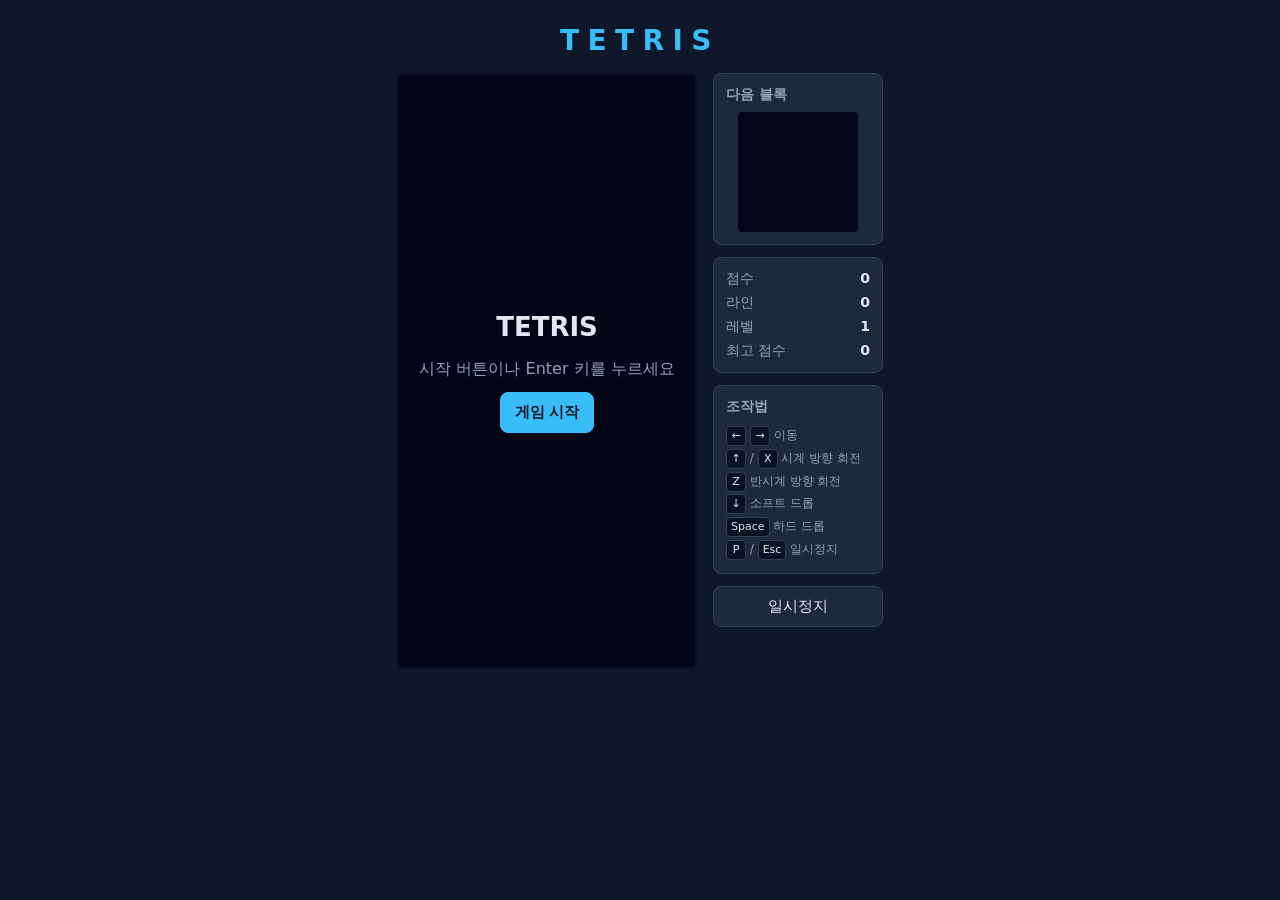
==== tetris/index.html @ af0ab661 "간단한 테트리스 웹 게임(tetris/) 추가" ====
<!DOCTYPE html>
<html lang="ko">
<head>
  <meta charset="UTF-8" />
  <meta name="viewport" content="width=device-width, initial-scale=1.0" />
  <title>Tetris</title>
  <link rel="stylesheet" href="style.css" />
</head>
<body>
  <main class="app">
    <h1 class="title">TETRIS</h1>

    <div class="game">
      <div class="board-wrap">
        <canvas id="board" width="300" height="600" aria-label="테트리스 게임판"></canvas>
        <div id="overlay" class="overlay">
          <h2 id="overlay-title">TETRIS</h2>
          <p id="overlay-text">시작 버튼이나 Enter 키를 누르세요</p>
          <button id="start-btn" type="button" class="btn primary">게임 시작</button>
        </div>
      </div>

      <aside class="panel">
        <section class="card">
          <h3>다음 블록</h3>
          <canvas id="next" width="120" height="120"></canvas>
        </section>

        <section class="card stats">
          <div class="stat"><span>점수</span><strong id="score">0</strong></div>
          <div class="stat"><span>라인</span><strong id="lines">0</strong></div>
          <div class="stat"><span>레벨</span><strong id="level">1</strong></div>
          <div class="stat"><span>최고 점수</span><strong id="best">0</strong></div>
        </section>

        <section class="card help">
          <h3>조작법</h3>
          <ul>
            <li><kbd>←</kbd> <kbd>→</kbd> 이동</li>
            <li><kbd>↑</kbd> / <kbd>X</kbd> 시계 방향 회전</li>
            <li><kbd>Z</kbd> 반시계 방향 회전</li>
            <li><kbd>↓</kbd> 소프트 드롭</li>
            <li><kbd>Space</kbd> 하드 드롭</li>
            <li><kbd>P</kbd> / <kbd>Esc</kbd> 일시정지</li>
          </ul>
        </section>

        <button id="pause-btn" type="button" class="btn">일시정지</button>
      </aside>
    </div>

    <div class="touch-controls" aria-label="터치 조작 버튼">
      <button type="button" class="btn" data-action="left">◀</button>
      <button type="button" class="btn" data-action="rotate">⟳</button>
      <button type="button" class="btn" data-action="right">▶</button>
      <button type="button" class="btn" data-action="down">▼</button>
      <button type="button" class="btn" data-action="drop">⤓</button>
    </div>
  </main>

  <script src="tetris.js"></script>
</body>
</html>
---- tetris/style.css ----
* {
  box-sizing: border-box;
}

:root {
  --bg: #0f172a;
  --panel: #1e293b;
  --border: #334155;
  --text: #e2e8f0;
  --muted: #94a3b8;
  --accent: #38bdf8;
}

html,
body {
  margin: 0;
  min-height: 100%;
  background: var(--bg);
  color: var(--text);
  font-family: "Pretendard", "Apple SD Gothic Neo", "Malgun Gothic", system-ui, sans-serif;
}

.app {
  display: flex;
  flex-direction: column;
  align-items: center;
  padding: 16px;
}

.title {
  margin: 8px 0 16px;
  letter-spacing: 0.3em;
  font-size: 28px;
  color: var(--accent);
}

.game {
  display: flex;
  gap: 16px;
  align-items: flex-start;
}

.board-wrap {
  position: relative;
  line-height: 0;
}

#board {
  width: min(300px, 62vw);
  height: auto;
  background: #020617;
  border: 2px solid var(--border);
  border-radius: 6px;
}

.overlay {
  position: absolute;
  inset: 0;
  display: flex;
  flex-direction: column;
  align-items: center;
  justify-content: center;
  gap: 12px;
  padding: 16px;
  text-align: center;
  line-height: 1.4;
  background: rgba(2, 6, 23, 0.82);
  border-radius: 6px;
}

.overlay.hidden {
  display: none;
}

.overlay h2 {
  margin: 0;
  font-size: 26px;
}

.overlay p {
  margin: 0;
  color: var(--muted);
  white-space: pre-line;
}

.panel {
  display: flex;
  flex-direction: column;
  gap: 12px;
  width: 170px;
}

.card {
  background: var(--panel);
  border: 1px solid var(--border);
  border-radius: 8px;
  padding: 12px;
}

.card h3 {
  margin: 0 0 8px;
  font-size: 14px;
  color: var(--muted);
}

#next {
  display: block;
  width: 100%;
  max-width: 120px;
  margin: 0 auto;
  background: #020617;
  border-radius: 4px;
}

.stats {
  display: flex;
  flex-direction: column;
  gap: 6px;
}

.stat {
  display: flex;
  justify-content: space-between;
  font-size: 14px;
}

.stat span {
  color: var(--muted);
}

.help ul {
  margin: 0;
  padding: 0;
  list-style: none;
  font-size: 12px;
  line-height: 1.9;
  color: var(--muted);
}

kbd {
  display: inline-block;
  min-width: 20px;
  padding: 0 4px;
  border: 1px solid var(--border);
  border-radius: 4px;
  background: #0b1222;
  color: var(--text);
  font-family: inherit;
  font-size: 11px;
  text-align: center;
  line-height: 18px;
}

.btn {
  padding: 10px 14px;
  border: 1px solid var(--border);
  border-radius: 8px;
  background: var(--panel);
  color: var(--text);
  font-size: 15px;
  cursor: pointer;
  user-select: none;
  touch-action: manipulation;
}

.btn:hover {
  border-color: var(--accent);
}

.btn.primary {
  background: var(--accent);
  border-color: var(--accent);
  color: #0f172a;
  font-weight: 700;
}

.touch-controls {
  display: none;
  gap: 8px;
  margin-top: 16px;
}

.touch-controls .btn {
  width: 56px;
  height: 56px;
  font-size: 20px;
}

@media (max-width: 640px) {
  .game {
    gap: 10px;
  }

  .panel {
    width: 120px;
  }

  .help {
    display: none;
  }

  .touch-controls {
    display: flex;
  }
}

@media (hover: none) {
  .touch-controls {
    display: flex;
  }
}
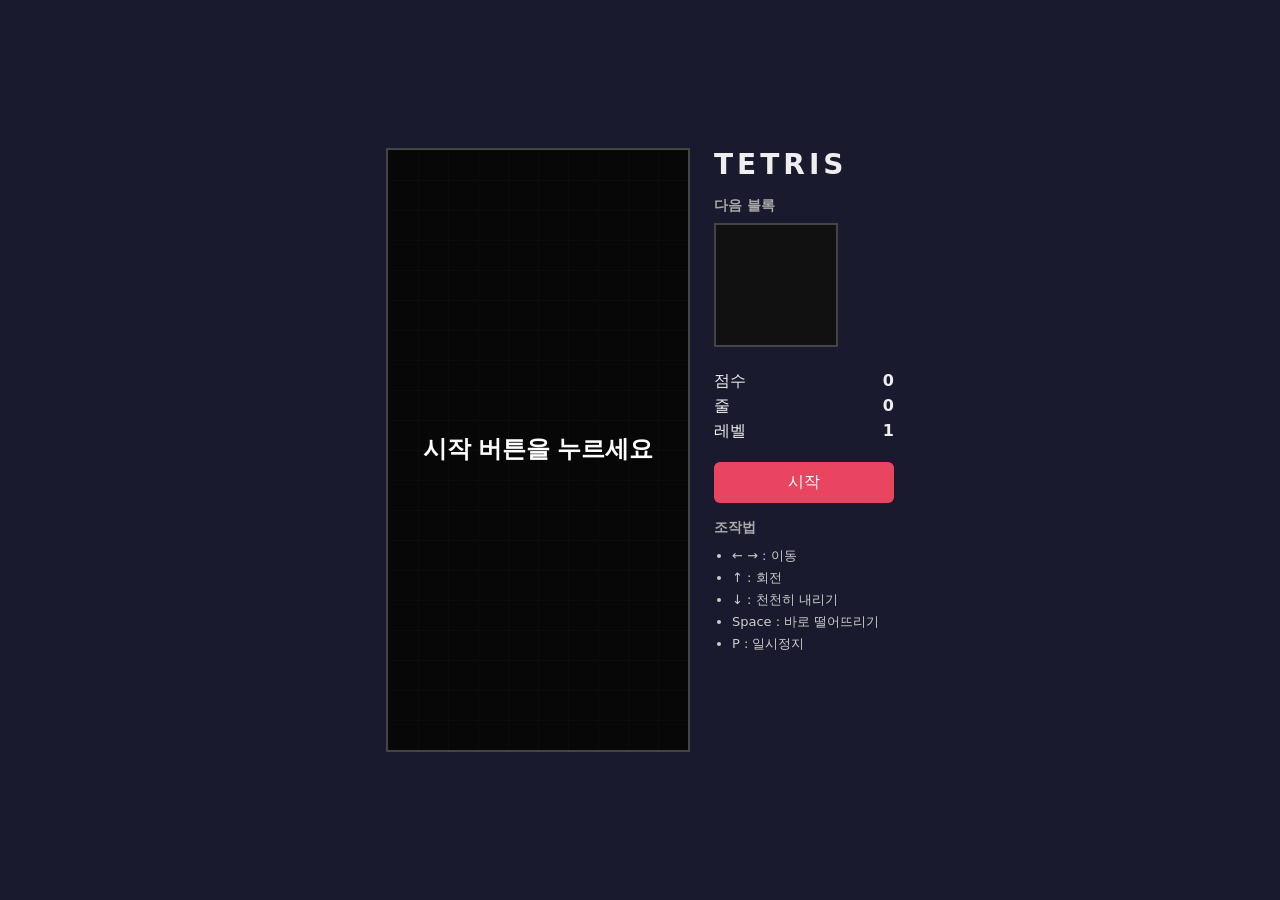
==== commit 97e0959a: "feat: 간단한 테트리스 게임 추가 - tetris/ 폴더에 HTML/CSS/JS 기반 테트리스 구현 - 블록 7종, 회전, 하드 드롭, 고스트 블록, 줄 제거, 점수/레벨, 일" ====
--- a/tetris/index.html
+++ b/tetris/index.html
@@ -1,63 +1,38 @@
 <!DOCTYPE html>
 <html lang="ko">
 <head>
-  <meta charset="UTF-8" />
-  <meta name="viewport" content="width=device-width, initial-scale=1.0" />
+  <meta charset="UTF-8">
+  <meta name="viewport" content="width=device-width, initial-scale=1.0">
   <title>Tetris</title>
-  <link rel="stylesheet" href="style.css" />
+  <link rel="stylesheet" href="style.css">
 </head>
 <body>
-  <main class="app">
-    <h1 class="title">TETRIS</h1>
-
-    <div class="game">
-      <div class="board-wrap">
-        <canvas id="board" width="300" height="600" aria-label="테트리스 게임판"></canvas>
-        <div id="overlay" class="overlay">
-          <h2 id="overlay-title">TETRIS</h2>
-          <p id="overlay-text">시작 버튼이나 Enter 키를 누르세요</p>
-          <button id="start-btn" type="button" class="btn primary">게임 시작</button>
-        </div>
-      </div>
-
-      <aside class="panel">
-        <section class="card">
-          <h3>다음 블록</h3>
-          <canvas id="next" width="120" height="120"></canvas>
-        </section>
-
-        <section class="card stats">
-          <div class="stat"><span>점수</span><strong id="score">0</strong></div>
-          <div class="stat"><span>라인</span><strong id="lines">0</strong></div>
-          <div class="stat"><span>레벨</span><strong id="level">1</strong></div>
-          <div class="stat"><span>최고 점수</span><strong id="best">0</strong></div>
-        </section>
-
-        <section class="card help">
-          <h3>조작법</h3>
-          <ul>
-            <li><kbd>←</kbd> <kbd>→</kbd> 이동</li>
-            <li><kbd>↑</kbd> / <kbd>X</kbd> 시계 방향 회전</li>
-            <li><kbd>Z</kbd> 반시계 방향 회전</li>
-            <li><kbd>↓</kbd> 소프트 드롭</li>
-            <li><kbd>Space</kbd> 하드 드롭</li>
-            <li><kbd>P</kbd> / <kbd>Esc</kbd> 일시정지</li>
-          </ul>
-        </section>
-
-        <button id="pause-btn" type="button" class="btn">일시정지</button>
-      </aside>
-    </div>
-
-    <div class="touch-controls" aria-label="터치 조작 버튼">
-      <button type="button" class="btn" data-action="left">◀</button>
-      <button type="button" class="btn" data-action="rotate">⟳</button>
-      <button type="button" class="btn" data-action="right">▶</button>
-      <button type="button" class="btn" data-action="down">▼</button>
-      <button type="button" class="btn" data-action="drop">⤓</button>
-    </div>
+  <main class="game">
+    <canvas id="board" width="300" height="600"></canvas>
+    <aside class="panel">
+      <h1>TETRIS</h1>
+      <section>
+        <h2>다음 블록</h2>
+        <canvas id="next" width="120" height="120"></canvas>
+      </section>
+      <section class="stats">
+        <p>점수 <span id="score">0</span></p>
+        <p>줄 <span id="lines">0</span></p>
+        <p>레벨 <span id="level">1</span></p>
+      </section>
+      <button id="start" type="button">시작</button>
+      <section class="help">
+        <h2>조작법</h2>
+        <ul>
+          <li>← → : 이동</li>
+          <li>↑ : 회전</li>
+          <li>↓ : 천천히 내리기</li>
+          <li>Space : 바로 떨어뜨리기</li>
+          <li>P : 일시정지</li>
+        </ul>
+      </section>
+    </aside>
   </main>
-
   <script src="tetris.js"></script>
 </body>
 </html>
--- a/tetris/style.css
+++ b/tetris/style.css
@@ -2,210 +2,81 @@
   box-sizing: border-box;
 }
 
-:root {
-  --bg: #0f172a;
-  --panel: #1e293b;
-  --border: #334155;
-  --text: #e2e8f0;
-  --muted: #94a3b8;
-  --accent: #38bdf8;
-}
-
-html,
 body {
   margin: 0;
-  min-height: 100%;
-  background: var(--bg);
-  color: var(--text);
-  font-family: "Pretendard", "Apple SD Gothic Neo", "Malgun Gothic", system-ui, sans-serif;
-}
-
-.app {
+  min-height: 100vh;
   display: flex;
-  flex-direction: column;
   align-items: center;
-  padding: 16px;
-}
-
-.title {
-  margin: 8px 0 16px;
-  letter-spacing: 0.3em;
-  font-size: 28px;
-  color: var(--accent);
+  justify-content: center;
+  background: #1a1a2e;
+  color: #eee;
+  font-family: system-ui, -apple-system, "Segoe UI", sans-serif;
 }
 
 .game {
   display: flex;
-  gap: 16px;
+  gap: 24px;
   align-items: flex-start;
-}
-
-.board-wrap {
-  position: relative;
-  line-height: 0;
+  padding: 16px;
 }
 
 #board {
-  width: min(300px, 62vw);
-  height: auto;
-  background: #020617;
-  border: 2px solid var(--border);
-  border-radius: 6px;
-}
-
-.overlay {
-  position: absolute;
-  inset: 0;
-  display: flex;
-  flex-direction: column;
-  align-items: center;
-  justify-content: center;
-  gap: 12px;
-  padding: 16px;
-  text-align: center;
-  line-height: 1.4;
-  background: rgba(2, 6, 23, 0.82);
-  border-radius: 6px;
-}
-
-.overlay.hidden {
-  display: none;
-}
-
-.overlay h2 {
-  margin: 0;
-  font-size: 26px;
-}
-
-.overlay p {
-  margin: 0;
-  color: var(--muted);
-  white-space: pre-line;
+  border: 2px solid #444;
+  background: #111;
 }
 
 .panel {
+  width: 180px;
   display: flex;
   flex-direction: column;
-  gap: 12px;
-  width: 170px;
+  gap: 16px;
 }
 
-.card {
-  background: var(--panel);
-  border: 1px solid var(--border);
-  border-radius: 8px;
-  padding: 12px;
+.panel h1 {
+  margin: 0;
+  font-size: 28px;
+  letter-spacing: 4px;
 }
 
-.card h3 {
+.panel h2 {
   margin: 0 0 8px;
   font-size: 14px;
-  color: var(--muted);
+  color: #aaa;
 }
 
 #next {
-  display: block;
-  width: 100%;
-  max-width: 120px;
-  margin: 0 auto;
-  background: #020617;
-  border-radius: 4px;
+  border: 2px solid #444;
+  background: #111;
 }
 
-.stats {
+.stats p {
+  margin: 4px 0;
   display: flex;
-  flex-direction: column;
-  gap: 6px;
+  justify-content: space-between;
 }
 
-.stat {
-  display: flex;
-  justify-content: space-between;
-  font-size: 14px;
+.stats span {
+  font-weight: bold;
 }
 
-.stat span {
-  color: var(--muted);
+#start {
+  padding: 10px;
+  font-size: 16px;
+  border: none;
+  border-radius: 6px;
+  background: #e94560;
+  color: #fff;
+  cursor: pointer;
+}
+
+#start:hover {
+  background: #ff5a75;
 }
 
 .help ul {
   margin: 0;
-  padding: 0;
-  list-style: none;
-  font-size: 12px;
-  line-height: 1.9;
-  color: var(--muted);
+  padding-left: 18px;
+  font-size: 13px;
+  color: #ccc;
+  line-height: 1.7;
 }
-
-kbd {
-  display: inline-block;
-  min-width: 20px;
-  padding: 0 4px;
-  border: 1px solid var(--border);
-  border-radius: 4px;
-  background: #0b1222;
-  color: var(--text);
-  font-family: inherit;
-  font-size: 11px;
-  text-align: center;
-  line-height: 18px;
-}
-
-.btn {
-  padding: 10px 14px;
-  border: 1px solid var(--border);
-  border-radius: 8px;
-  background: var(--panel);
-  color: var(--text);
-  font-size: 15px;
-  cursor: pointer;
-  user-select: none;
-  touch-action: manipulation;
-}
-
-.btn:hover {
-  border-color: var(--accent);
-}
-
-.btn.primary {
-  background: var(--accent);
-  border-color: var(--accent);
-  color: #0f172a;
-  font-weight: 700;
-}
-
-.touch-controls {
-  display: none;
-  gap: 8px;
-  margin-top: 16px;
-}
-
-.touch-controls .btn {
-  width: 56px;
-  height: 56px;
-  font-size: 20px;
-}
-
-@media (max-width: 640px) {
-  .game {
-    gap: 10px;
-  }
-
-  .panel {
-    width: 120px;
-  }
-
-  .help {
-    display: none;
-  }
-
-  .touch-controls {
-    display: flex;
-  }
-}
-
-@media (hover: none) {
-  .touch-controls {
-    display: flex;
-  }
-}
